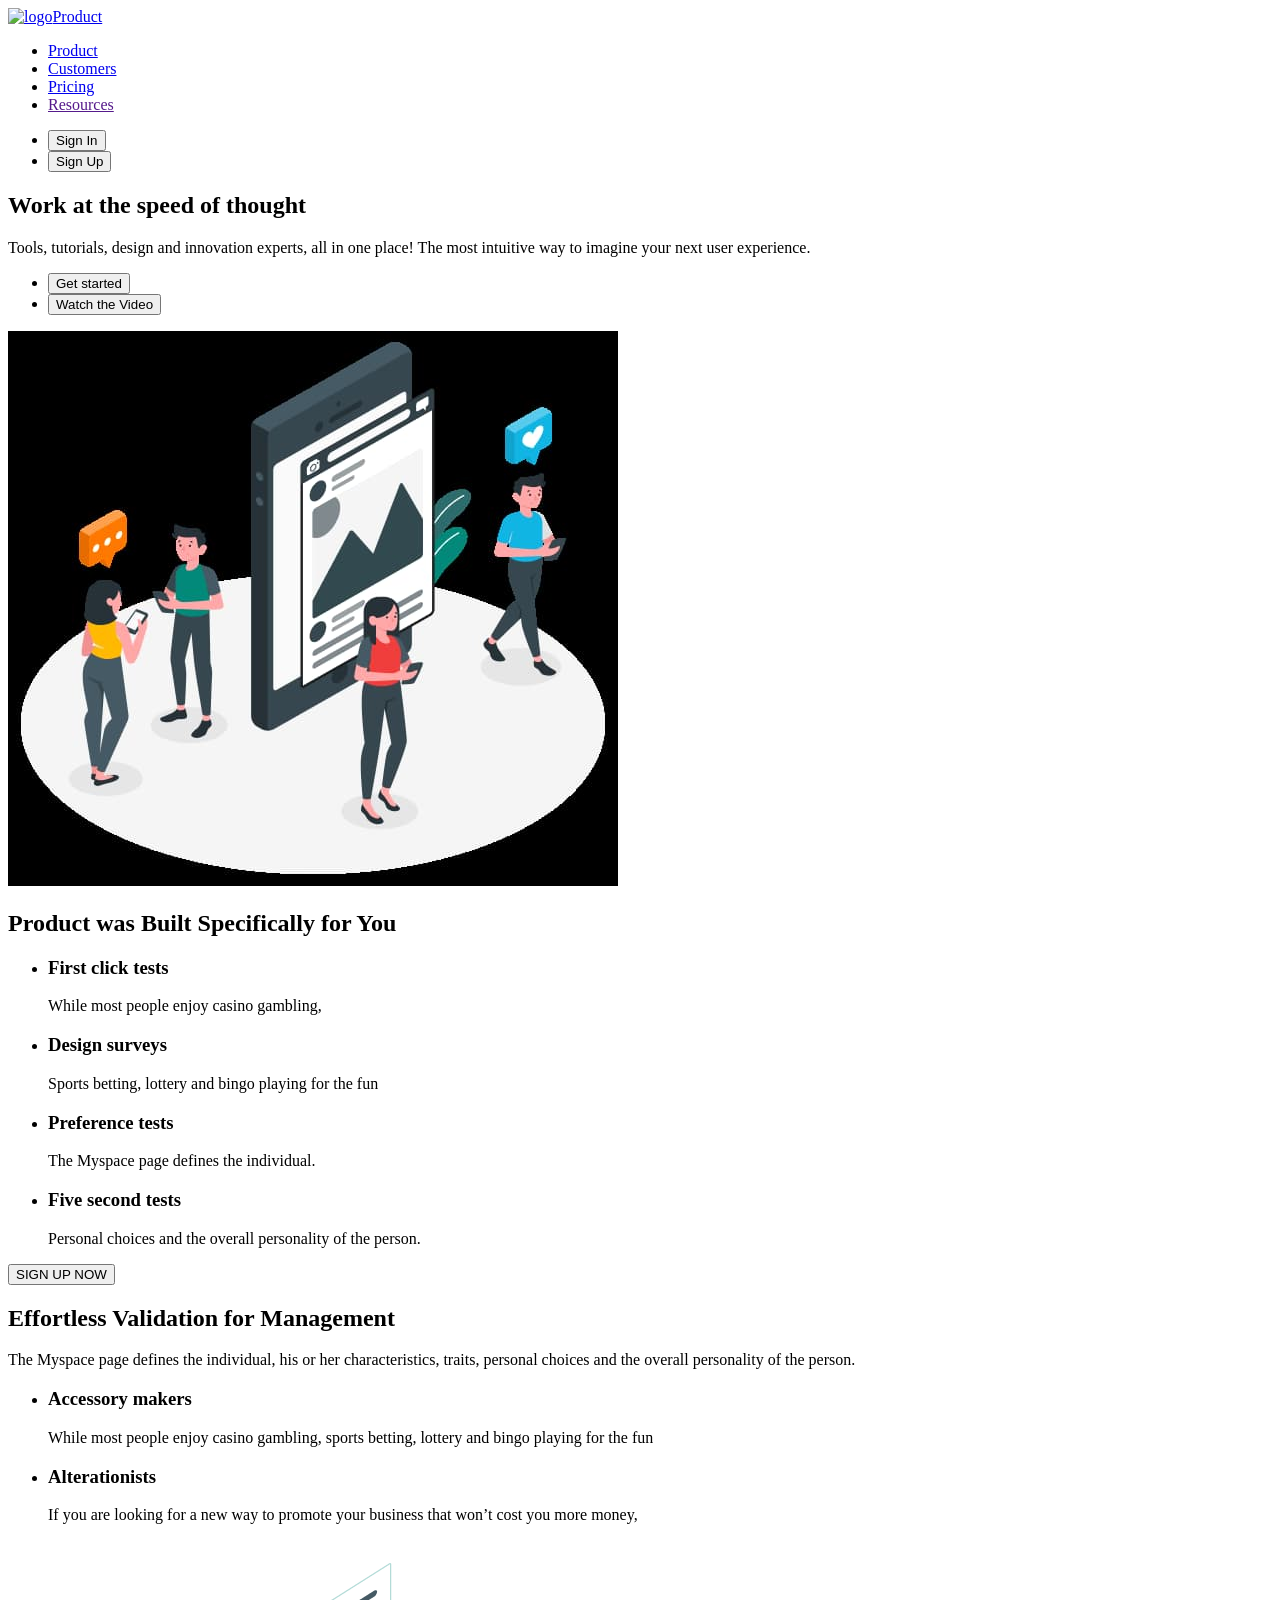
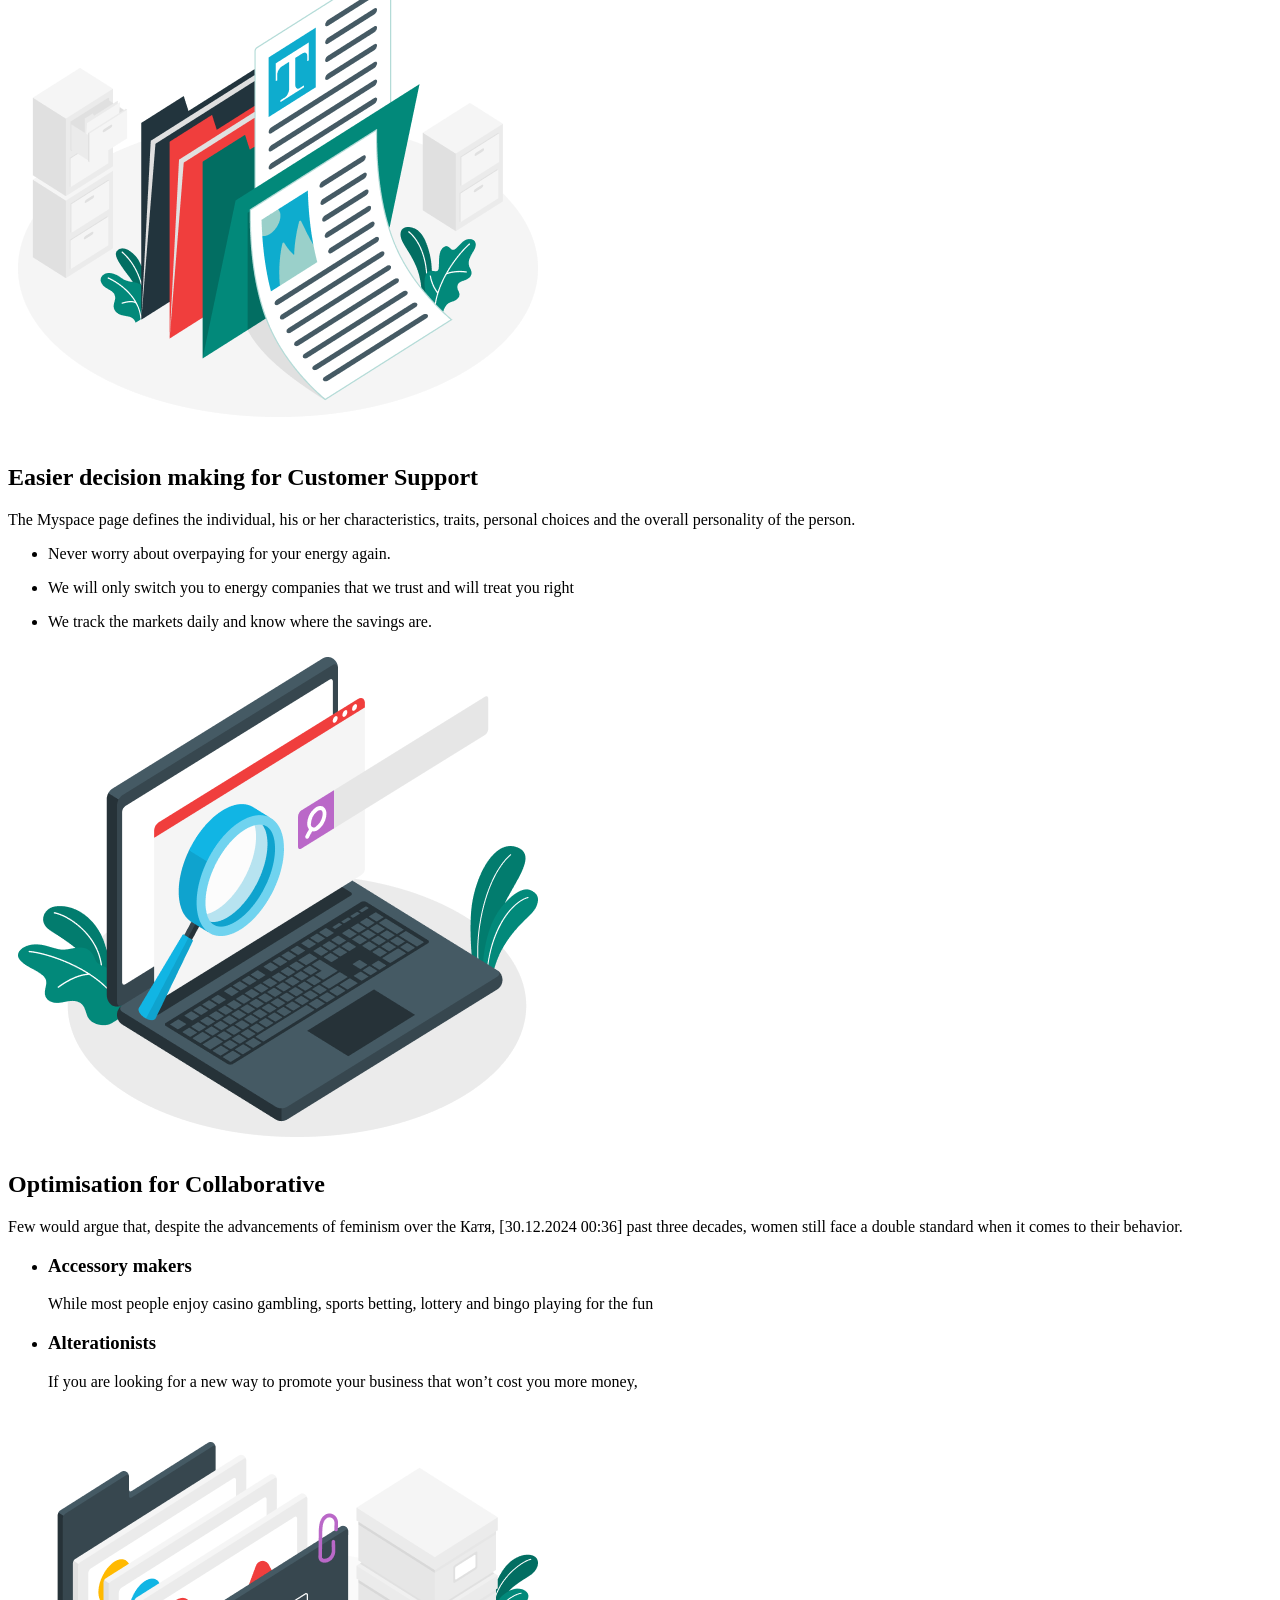
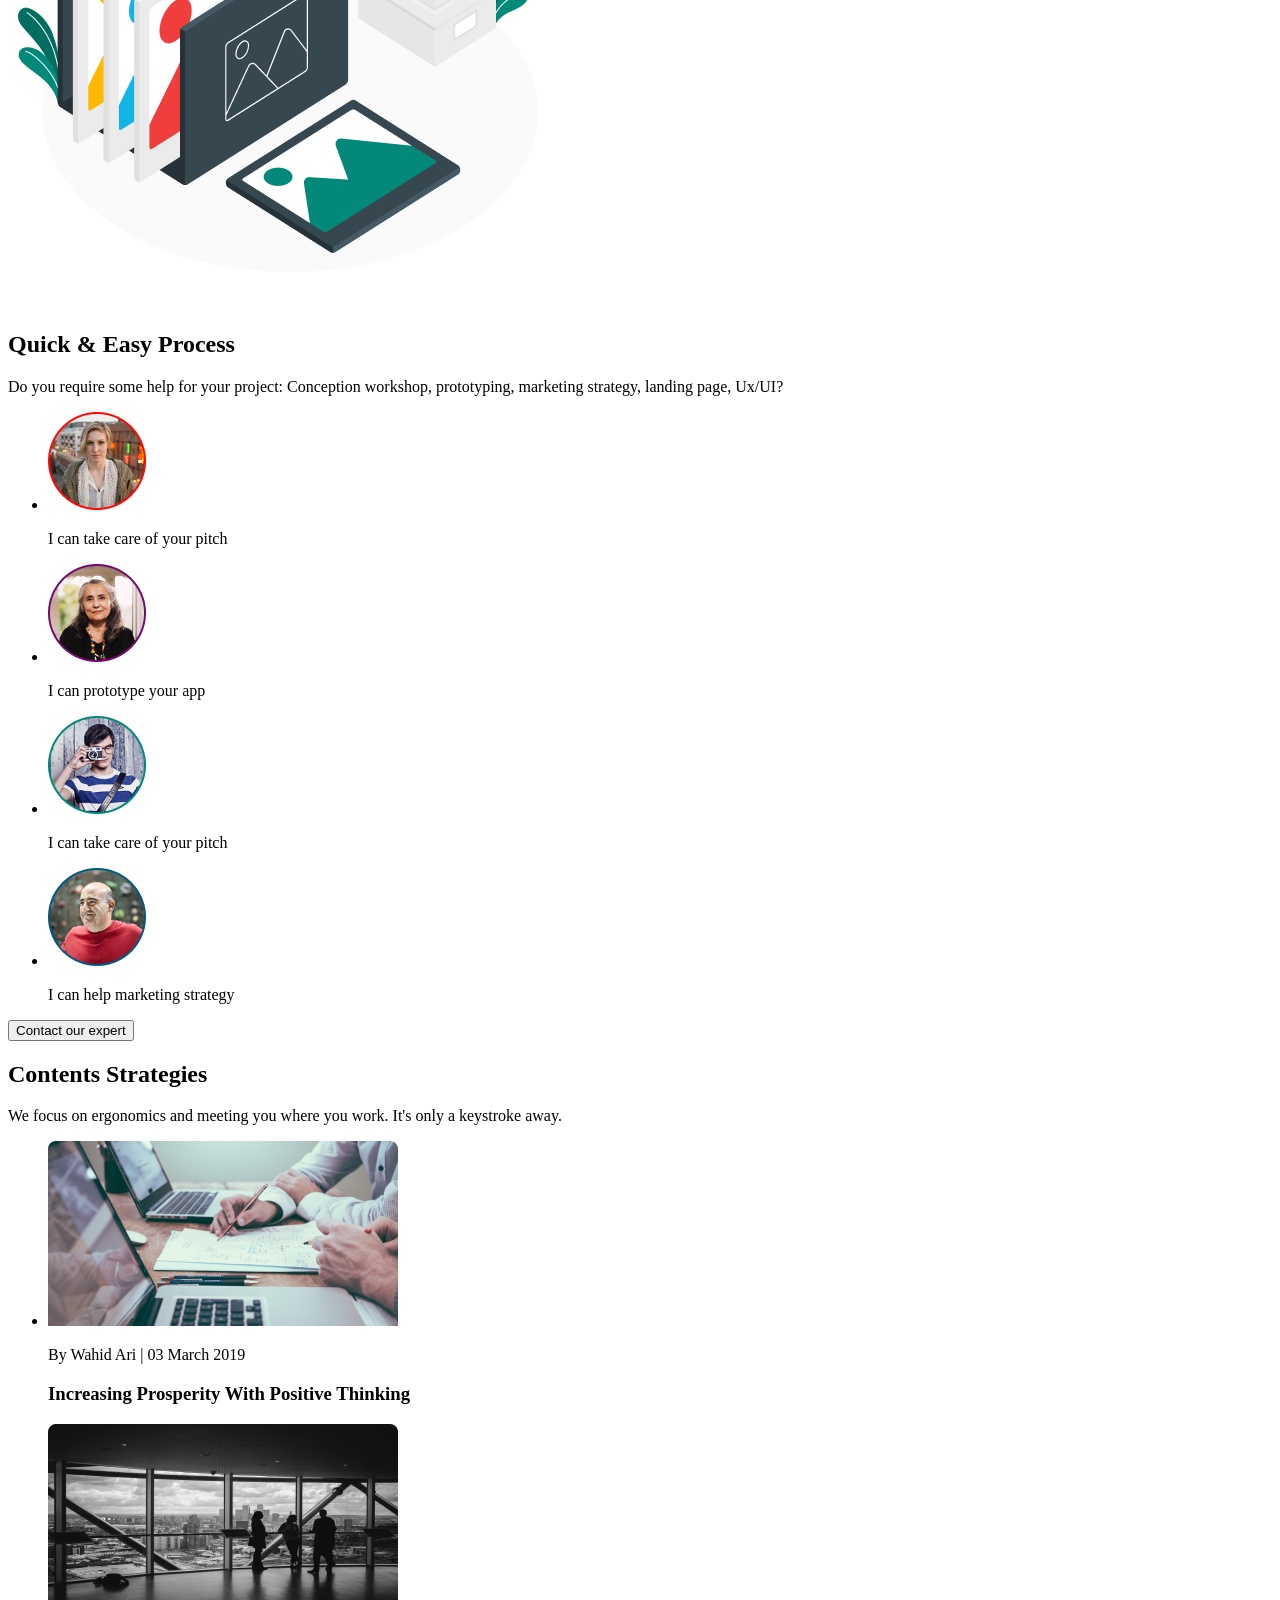
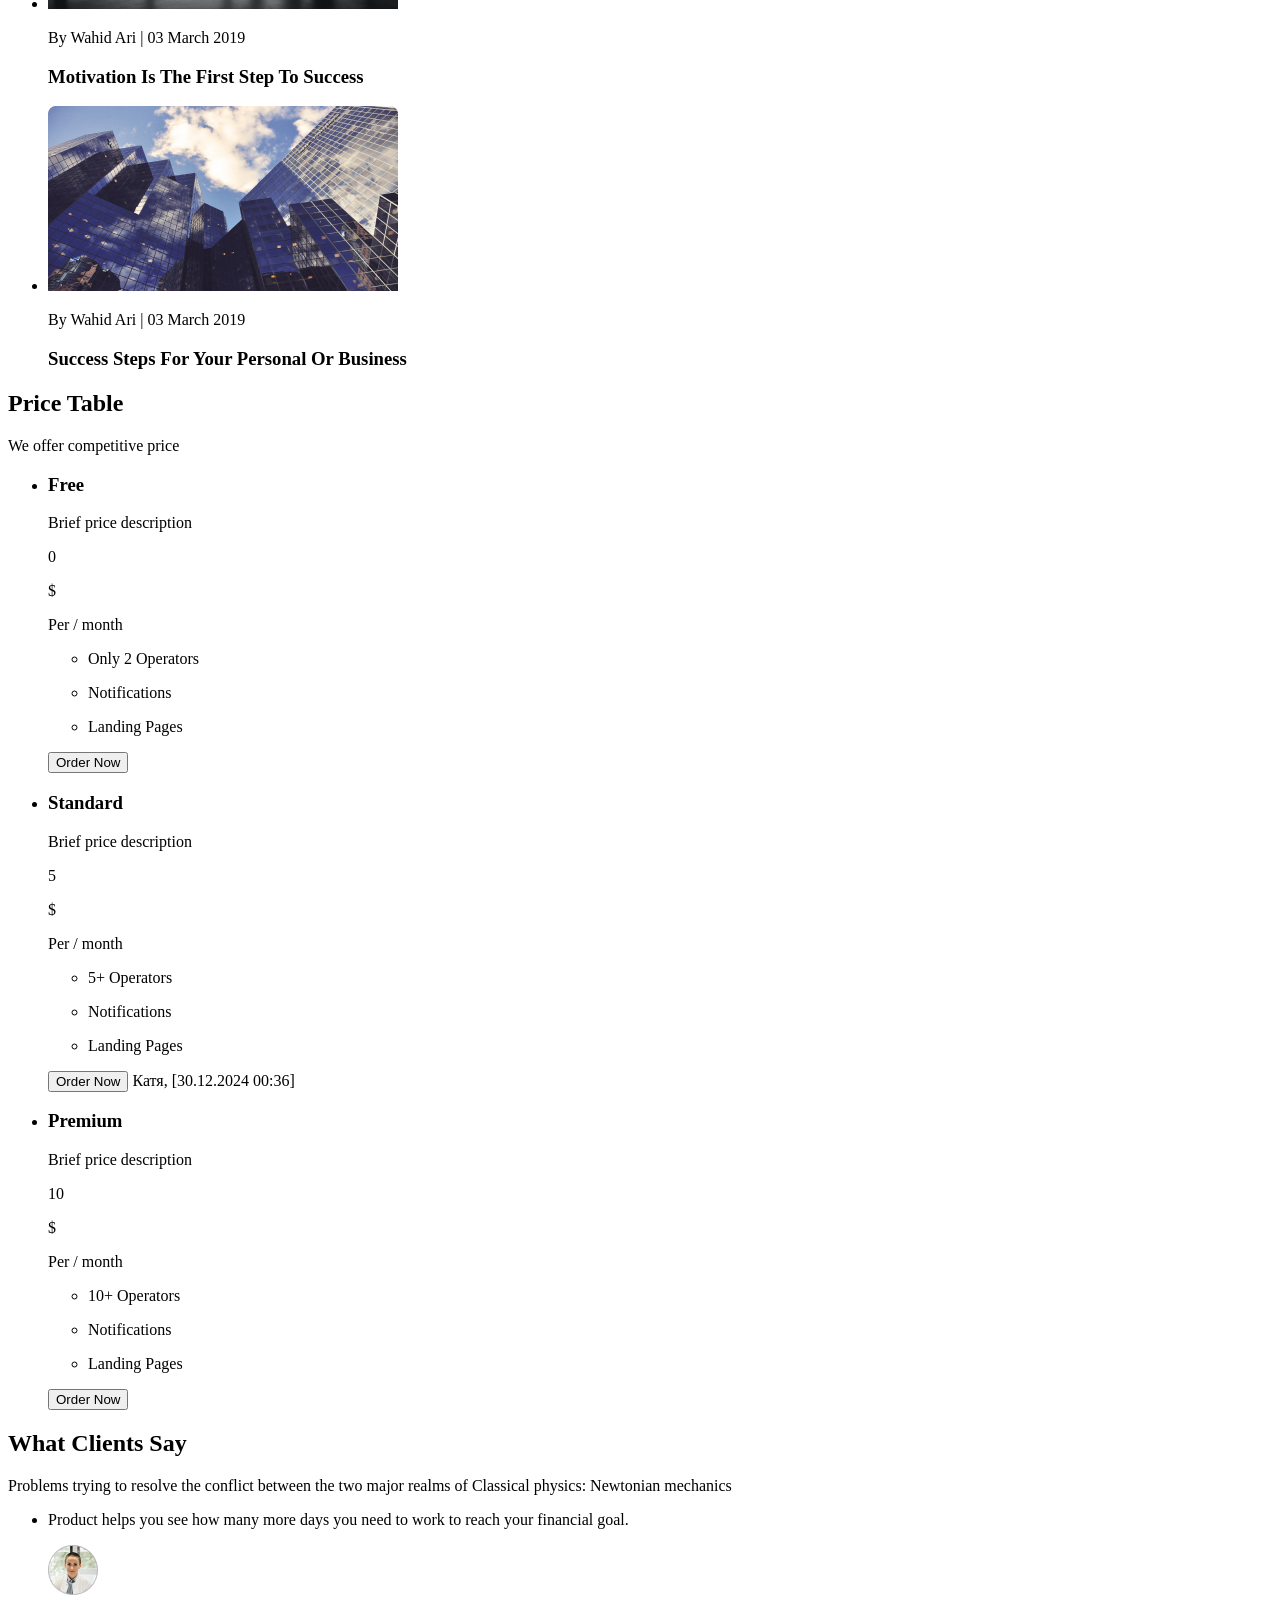
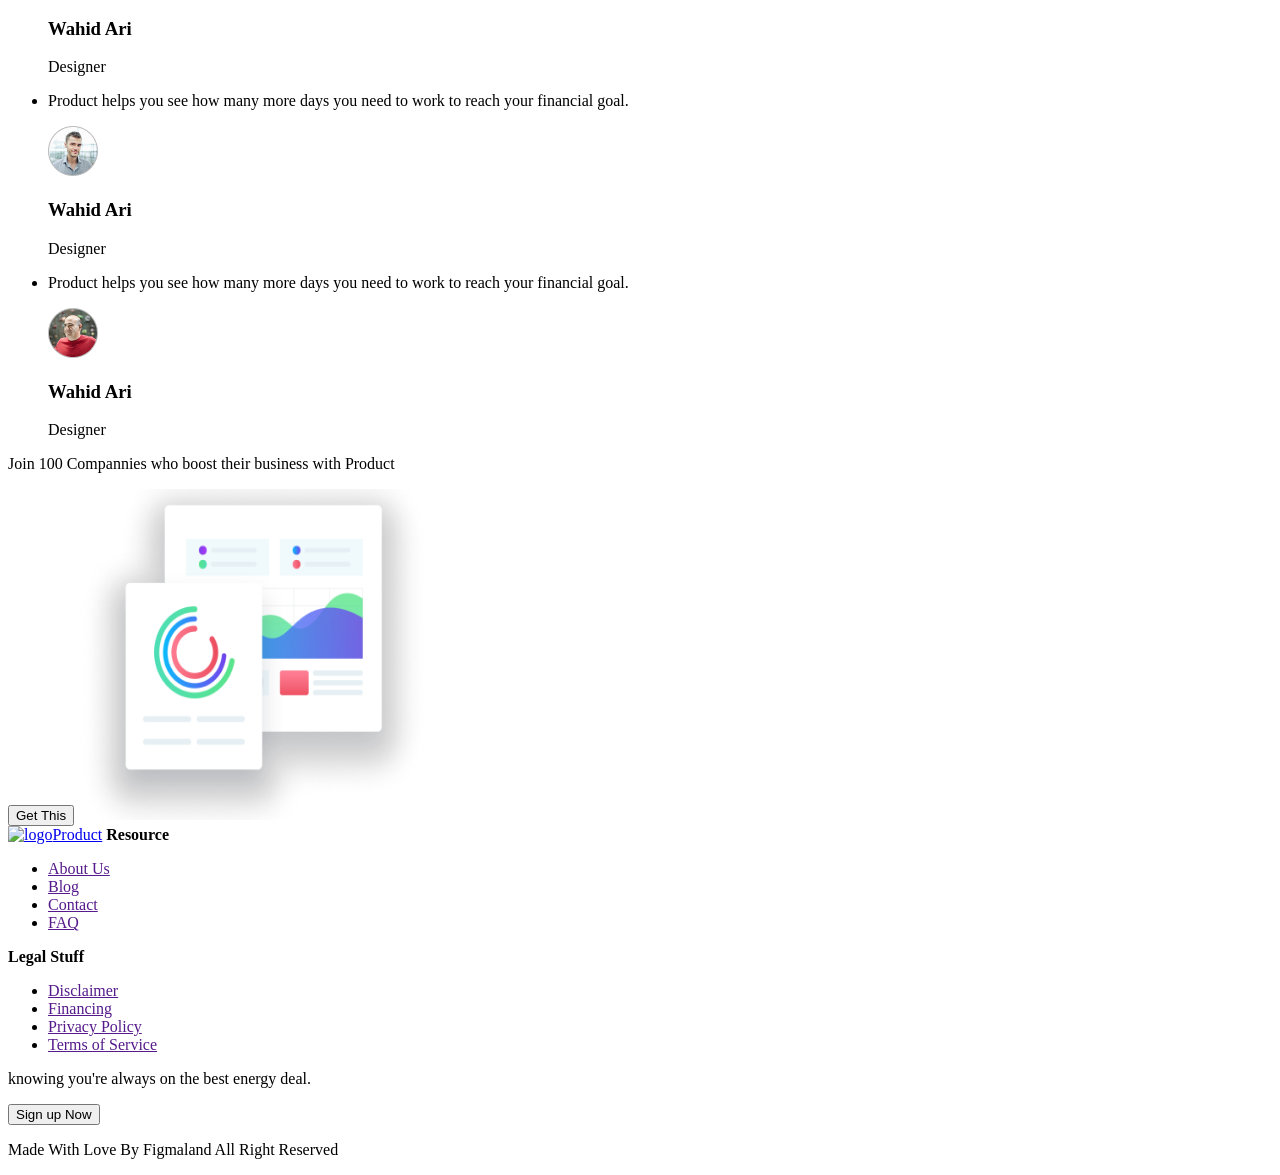
==== index.html @ 152a93b8 "add markup" ====
<!DOCTYPE html>
<html lang="en">
  <head>
    <meta charset="UTF-8" />
    <meta name="viewport" content="width=device-width, initial-scale=1.0" />
    <title>Busness promotion</title>
  </head>
  <body>
    <header>
      <nav>
        <a href="./index.html"
          ><img
            src="images/logo.svg"
            alt="logo"
            width="40"
            height="36"
          />Product</a
        >
        <ul>
          <li><a href="index.html">Product</a></li>
          <li><a href="index.html">Customers</a></li>
          <li><a href="index.html">Pricing</a></li>
          <li><a href="">Resources</a></li>
        </ul>
      </nav>
      <ul>
        <li><button type="button">Sign In</button></li>
        <li><button type="button">Sign Up</button></li>
      </ul>
    </header>
    <main>
      <section>
        <h1>Work at the speed of thought</h1>
        <p>
          Tools, tutorials, design and innovation experts, all in one place! The
          most intuitive way to imagine your next user experience.
        </p>
        <ul>
          <li><button type="button">Get started</button></li>
          <li><button type="button">Watch the Video</button></li>
        </ul>
        <img
          src="./images/hero-img.jpg"
          alt="people"
          width="610"
          height="555"
        />
      </section>
      <!-- product -->
      <section>
        <h2>Product was Built Specifically for You</h2>
        <ul>
          <li>
            <h3>First click tests</h3>
            <p>While most people enjoy casino gambling,</p>
          </li>
          <li>
            <h3>Design surveys</h3>
            <p>Sports betting, lottery and bingo playing for the fun</p>
          </li>
          <li>
            <h3>Preference tests</h3>
            <p>The Myspace page defines the individual.</p>
          </li>
          <li>
            <h3>Five second tests</h3>
            <p>Personal choices and the overall personality of the person.</p>
          </li>
        </ul>
        <button type="button">SIGN UP NOW</button>
      </section>
      <!-- management -->
      <section>
        <h2>Effortless Validation for Management</h2>
        <p>
          The Myspace page defines the individual, his or her characteristics,
          traits, personal choices and the overall personality of the person.
        </p>
        <ul>
          <li>
            <h3>Accessory makers</h3>
            <p>
              While most people enjoy casino gambling, sports betting, lottery
              and bingo playing for the fun
            </p>
          </li>
          <li>
            <h3>Alterationists</h3>
            <p>
              If you are looking for a new way to promote your business that
              won’t cost you more money,
            </p>
          </li>
        </ul>
        <img
          src="./images/management-img.png"
          alt="documets"
          width="540"
          height="500"
        />
      </section>
      <!-- customers -->
      <section>
        <h2>Easier decision making for Customer Support</h2>
        <p>
          The Myspace page defines the individual, his or her characteristics,
          traits, personal choices and the overall personality of the person.
        </p>
        <ul>
          <li>
            <p>Never worry about overpaying for your energy again.</p>
          </li>
          <li>
            <p>
              We will only switch you to energy companies that we trust and will
              treat you right
            </p>
          </li>
          <li>
            <p>We track the markets daily and know where the savings are.</p>
          </li>
        </ul>
        <img
          src="./images/support-img.png"
          alt="laptop"
          width="540"
          height="500"
        />
      </section>
      <!-- Collaborative -->
      <section>
        <h2>Optimisation for Collaborative</h2>
        <p>
          Few would argue that, despite the advancements of feminism over the
          Катя, [30.12.2024 00:36] past three decades, women still face a double
          standard when it comes to their behavior.
        </p>
        <ul>
          <li>
            <h3>Accessory makers</h3>
            <p>
              While most people enjoy casino gambling, sports betting, lottery
              and bingo playing for the fun
            </p>
          </li>
          <li>
            <h3>Alterationists</h3>
            <p>
              If you are looking for a new way to promote your business that
              won’t cost you more money,
            </p>
          </li>
        </ul>
        <img
          src="./images/collaboration-img.png"
          alt="documets"
          width="540"
          height="500"
        />
      </section>
      <!-- process -->
      <section>
        <h2>Quick & Easy Process</h2>
        <p>
          Do you require some help for your project: Conception workshop,
          prototyping, marketing strategy, landing page, Ux/UI?
        </p>
        <ul>
          <li>
            <img src="./images/avatar.png" alt="woman" width="98" height="98" />
            <p>I can take care of your pitch</p>
          </li>
          <li>
            <img
              src="./images/avatar-3.png"
              alt="woman"
              width="98"
              height="98"
            />
            <p>I can prototype your app</p>
          </li>
          <li>
            <img src="./images/avatar-1.png" alt="man" width="98" height="98" />
            <p>I can take care of your pitch</p>
          </li>
          <li>
            <img src="./images/avatar-2.png" alt="man" width="98" height="98" />
            <p>I can help marketing strategy</p>
          </li>
        </ul>
        <button type="button">Contact our expert</button>
      </section>
      <!-- Contents Strategies -->
      <section>
        <h2>Contents Strategies</h2>
        <p>
          We focus on ergonomics and meeting you where you work. It's only a
          keystroke away.
        </p>
        <ul>
          <li>
            <img
              src="./images/image-bg.jpg"
              alt="office"
              width="350"
              height="185"
            />
            <p>By Wahid Ari | 03 March 2019</p>
            <h3>Increasing Prosperity With Positive Thinking</h3>
          </li>
          <li>
            <img
              src="./images/image-1.jpg"
              alt="people"
              width="350"
              height="185"
            />
            <p>By Wahid Ari | 03 March 2019</p>
            <h3>Motivation Is The First Step To Success</h3>
          </li>
          <li>
            <img src="./images/image.jpg" alt="city" width="350" height="185" />
            <p>By Wahid Ari | 03 March 2019</p>
            <h3>Success Steps For Your Personal Or Business</h3>
          </li>
        </ul>
      </section>
      <!-- Price -->
      <section>
        <h2>Price Table</h2>
        <p>We offer competitive price</p>
        <ul>
          <li>
            <h3>Free</h3>
            <p>Brief price description</p>
            <p>0</p>
            <p>$</p>
            <p>Per / month</p>
            <ul>
              <li>
                <p>Only 2 Operators</p>
              </li>
              <li>
                <p>Notifications</p>
              </li>
              <li>
                <p>Landing Pages</p>
              </li>
            </ul>
            <button type="button">Order Now</button>
          </li>
          <li>
            <h3>Standard</h3>
            <p>Brief price description</p>
            <p>5</p>
            <p>$</p>
            <p>Per / month</p>
            <ul>
              <li>
                <p>5+ Operators</p>
              </li>
              <li>
                <p>Notifications</p>
              </li>
              <li>
                <p>Landing Pages</p>
              </li>
            </ul>
            <button type="button">Order Now</button>

            Катя, [30.12.2024 00:36]
          </li>
          <li>
            <h3>Premium</h3>
            <p>Brief price description</p>
            <p>10</p>
            <p>$</p>
            <p>Per / month</p>
            <ul>
              <li>
                <p>10+ Operators</p>
              </li>
              <li>
                <p>Notifications</p>
              </li>
              <li>
                <p>Landing Pages</p>
              </li>
            </ul>
            <button type="button">Order Now</button>
          </li>
        </ul>
      </section>
      <!-- clients -->
      <section>
        <h2>What Clients Say</h2>
        <p>
          Problems trying to resolve the conflict between the two major realms
          of Classical physics: Newtonian mechanics
        </p>
        <ul>
          <li>
            <p>
              Product helps you see how many more days you need to work to reach
              your financial goal.
            </p>
            <img
              src="./images/Ellipse-2-2.png"
              alt="woman"
              width="50"
              height="50"
            />
            <h3>Wahid Ari</h3>
            <p>Designer</p>
          </li>
          <li>
            <p>
              Product helps you see how many more days you need to work to reach
              your financial goal.
            </p>
            <img
              src="./images/Ellipse-2.png"
              alt="man"
              width="50"
              height="50"
            />
            <h3>Wahid Ari</h3>
            <p>Designer</p>
          </li>
          <li>
            <p>
              Product helps you see how many more days you need to work to reach
              your financial goal.
            </p>
            <img
              src="./images/Ellipse-2-5.png"
              alt="man"
              width="50"
              height="50"
            />
            <h3>Wahid Ari</h3>
            <p>Designer</p>
          </li>
        </ul>
      </section>
      <!-- promo -->
      <section>
        <h2 hidden>Promo</h2>
        <p>Join 100 Compannies who boost their business with Product</p>
        <button type="button">Get This</button>
        <img
          src="./images/graphics.png"
          alt="graphics"
          width="351"
          height="331"
        />
      </section>
    </main>
    <!-- footer -->
    <footer>
      <a href="./index.html"
        ><img
          src="./images/logo.svg"
          alt="logo"
          width="40"
          height="36"
        />Product</a
      >
      <b>Resource</b>
      <ul>
        <li><a href="">About Us </a></li>
        <li><a href="">Blog</a></li>
        <li><a href="">Contact</a></li>
        <li><a href="">FAQ</a></li>
      </ul>
      <b>Legal Stuff</b>
      <ul>
        <li><a href="">Disclaimer </a></li>
        <li><a href="">Financing</a></li>
        <li><a href="">Privacy Policy</a></li>
        <li><a href="">Terms of Service</a></li>
      </ul>
      <p>knowing you're always on the best energy deal.</p>
      <button type="submit">Sign up Now</button>
      <p>Made With Love By Figmaland All Right Reserved</p>
    </footer>
  </body>
</html>
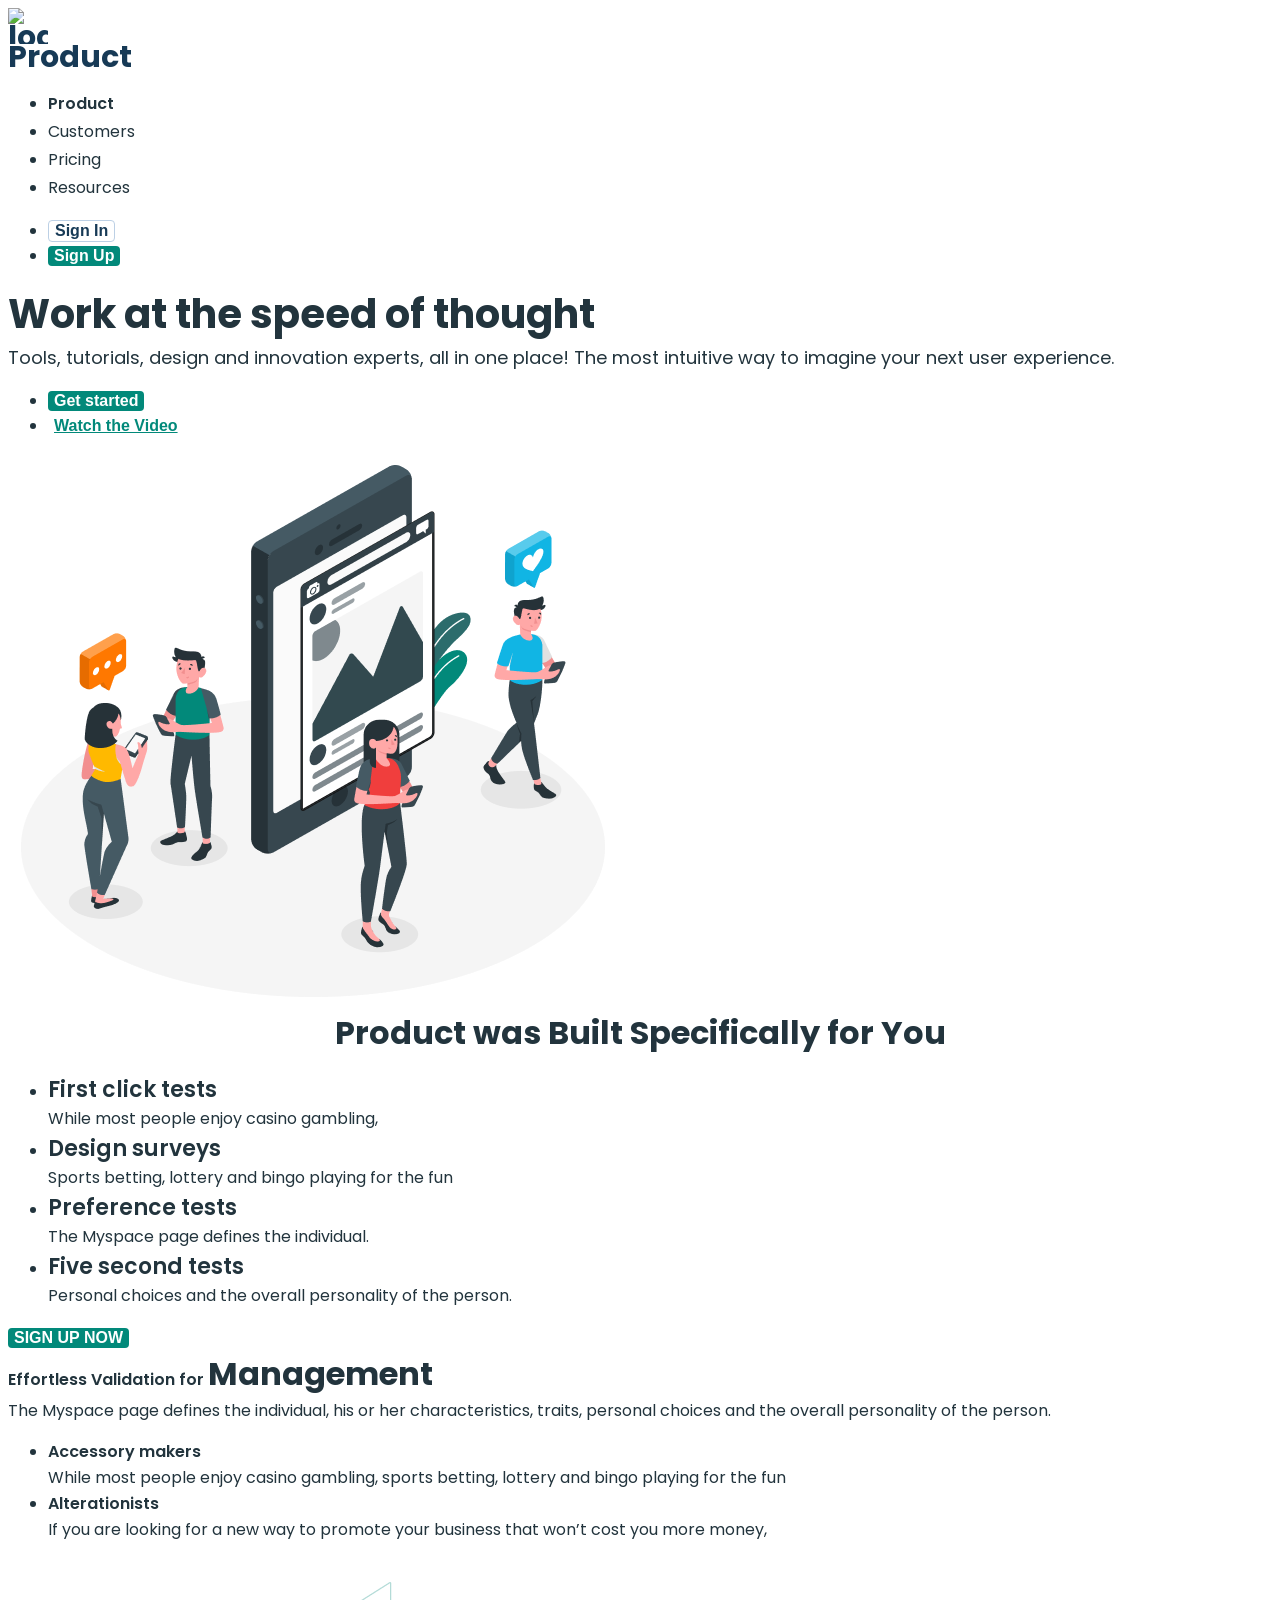
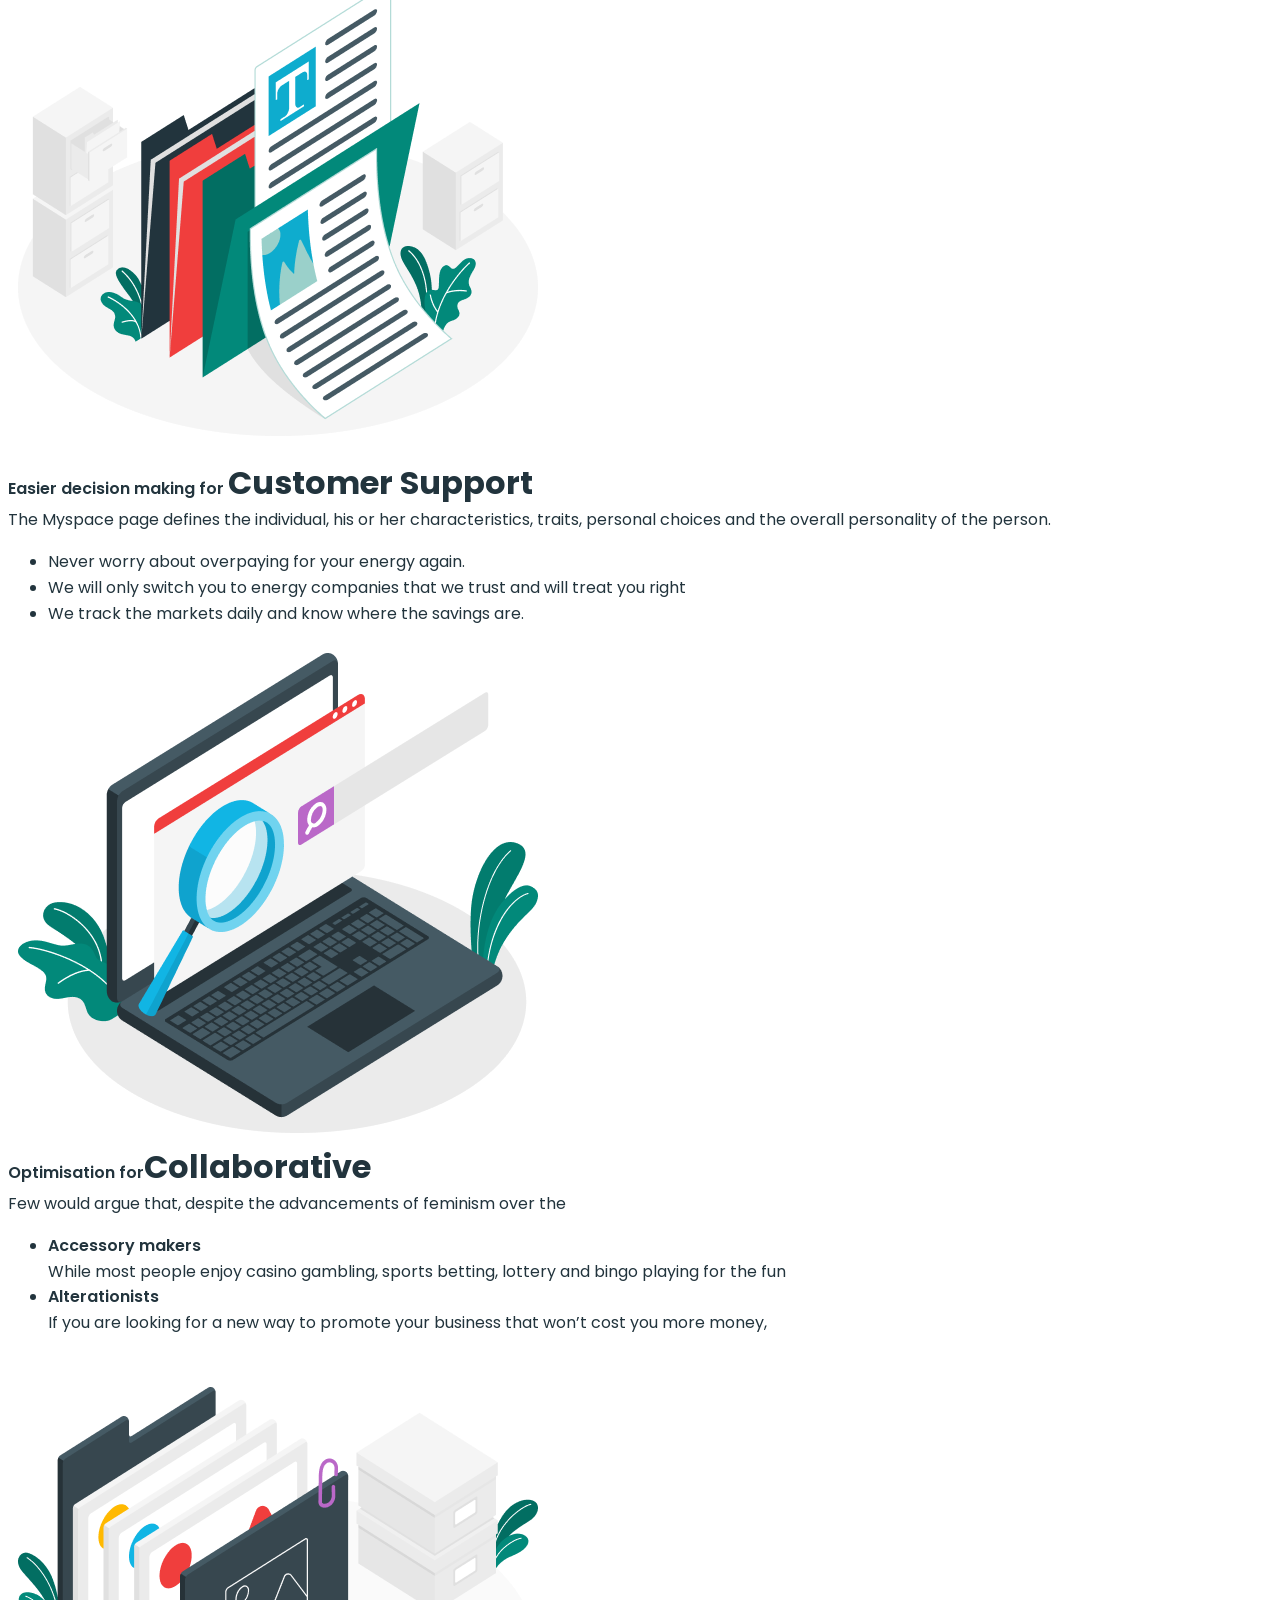
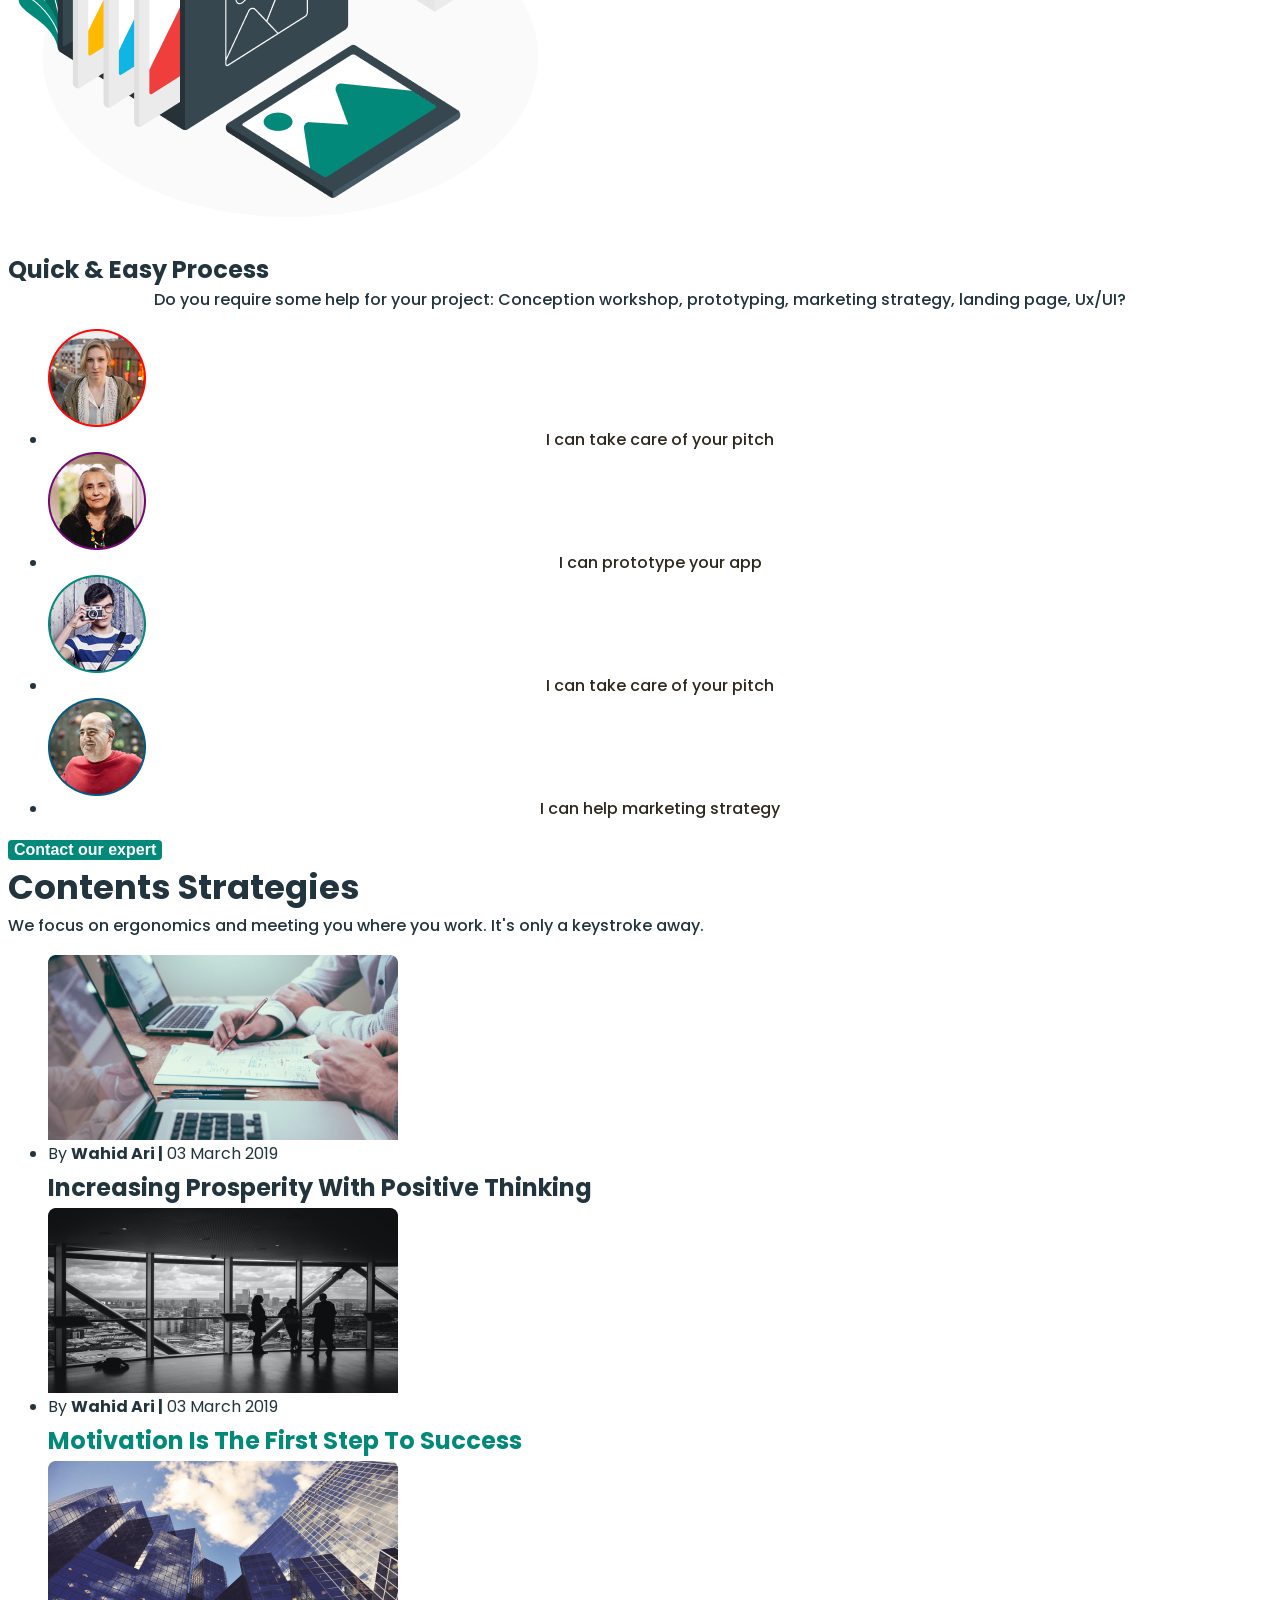
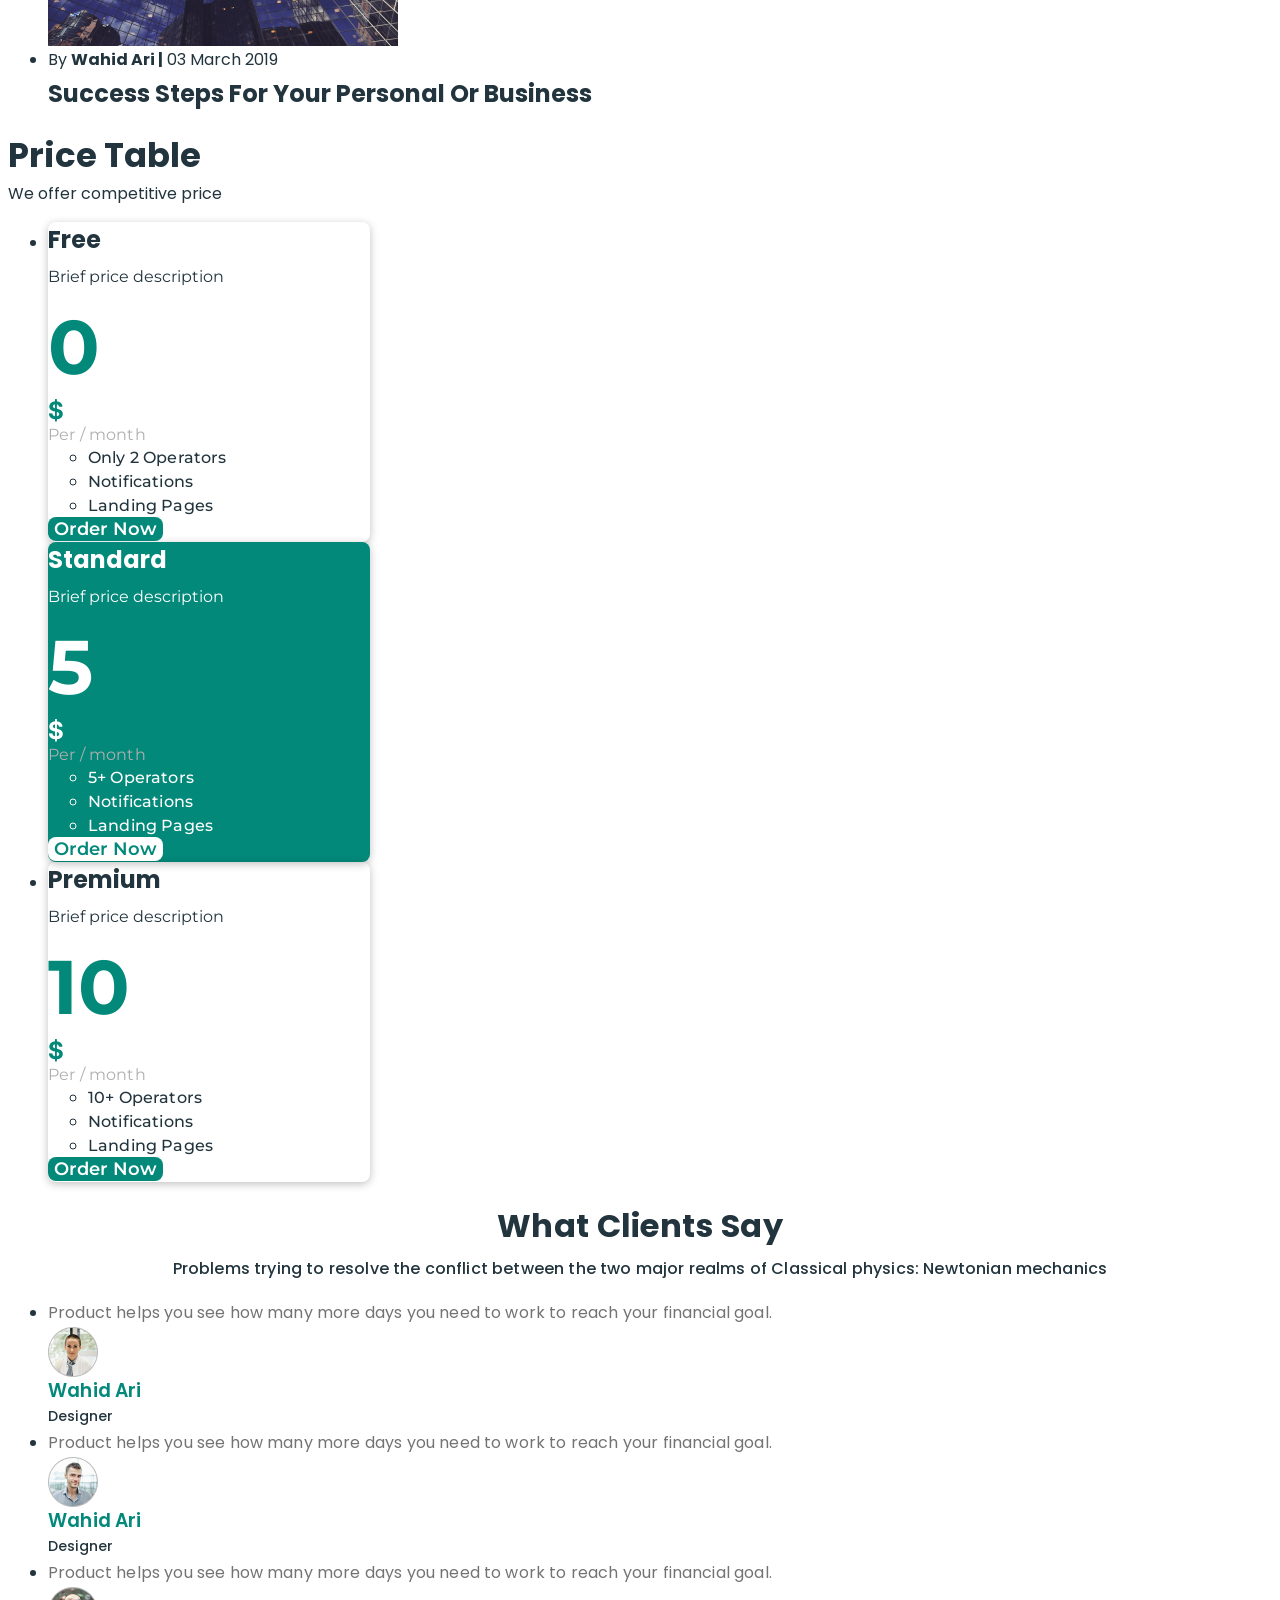
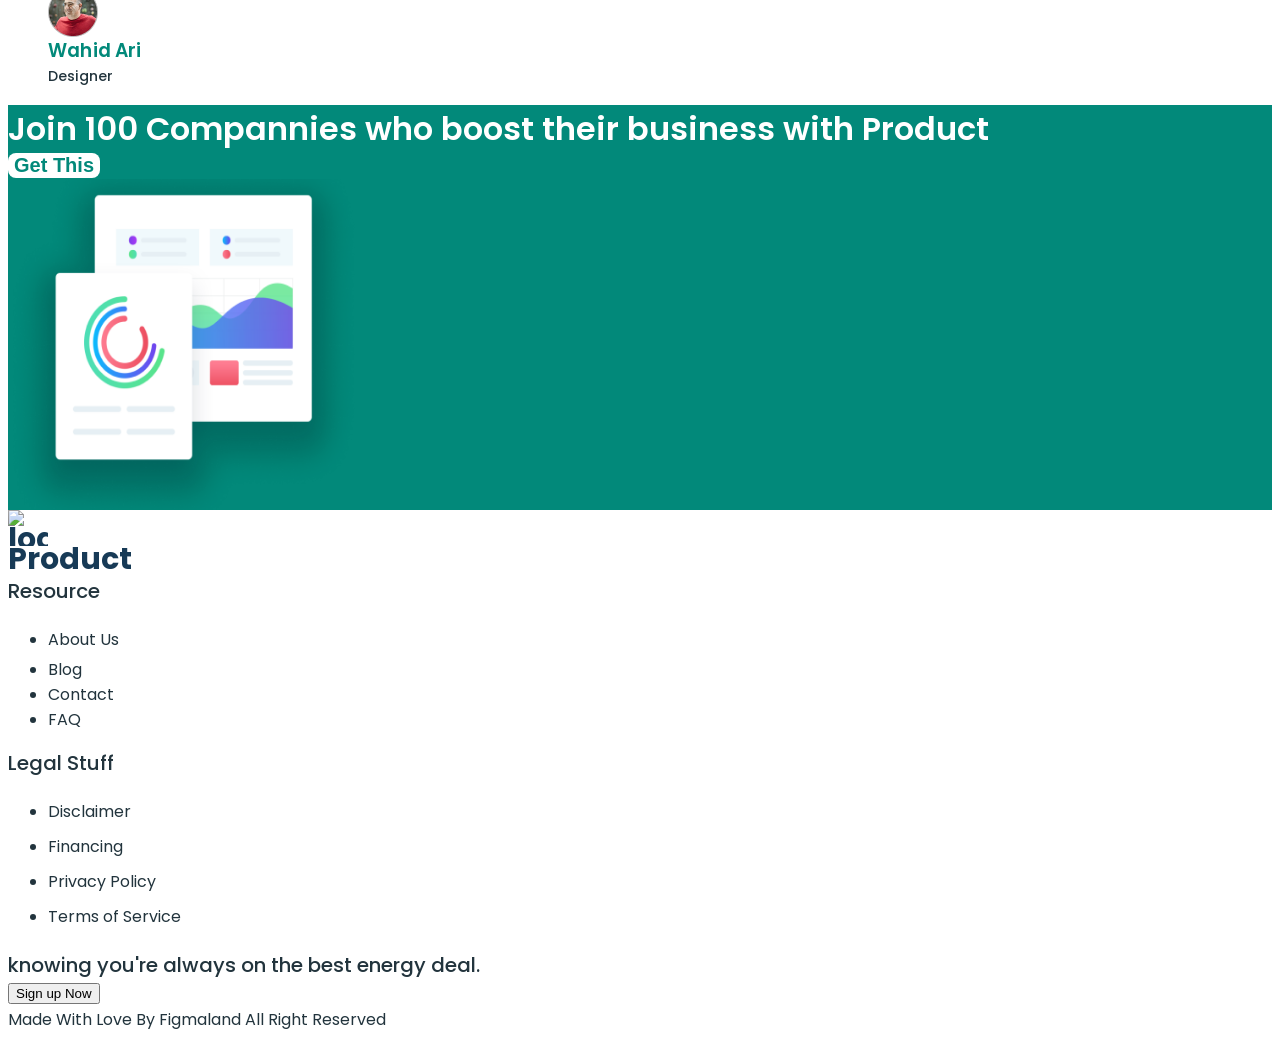
==== commit 928af8f5: "add markup" ====
--- a/index.html
+++ b/index.html
@@ -4,11 +4,25 @@
     <meta charset="UTF-8" />
     <meta name="viewport" content="width=device-width, initial-scale=1.0" />
     <title>Busness promotion</title>
+    <link rel="preconnect" href="https://fonts.googleapis.com" />
+    <link rel="preconnect" href="https://fonts.gstatic.com" crossorigin />
+    <link
+      href="https://fonts.googleapis.com/css2?family=Inter:opsz,wght@14..32,100..900&family=Montserrat:wght@100..900&family=Poppins:wght@400;500;600;700&display=swap"
+      rel="stylesheet"
+    />
+    <link
+      rel="stylesheet"
+      href="https://cdnjs.cloudflare.com/ajax/libs/normalize/8.0.1/normalize.min.css"
+      integrity="sha512-NhSC1YmyruXifcj/KFRWoC561YpHpc5Jtzgvbuzx5VozKpWvQ+4nXhPdFgmx8xqexRcpAglTj9sIBWINXa8x5w=="
+      crossorigin="anonymous"
+      referrerpolicy="no-referrer"
+    />
+    <link rel="stylesheet" href="css/styles.css" />
   </head>
   <body>
-    <header>
-      <nav>
-        <a href="./index.html"
+    <header class="header">
+      <nav class="nav">
+        <a class="logo" href="./index.html"
           ><img
             src="images/logo.svg"
             alt="logo"
@@ -16,77 +30,100 @@
             height="36"
           />Product</a
         >
-        <ul>
-          <li><a href="index.html">Product</a></li>
-          <li><a href="index.html">Customers</a></li>
-          <li><a href="index.html">Pricing</a></li>
-          <li><a href="">Resources</a></li>
+        <ul class="nav-list">
+          <li><a class="nav-link current" href="index.html">Product</a></li>
+          <li><a class="nav-link" href="index.html">Customers</a></li>
+          <li><a class="nav-link" href="index.html">Pricing</a></li>
+          <li><a class="nav-link" href="#">Resources</a></li>
         </ul>
       </nav>
-      <ul>
-        <li><button type="button">Sign In</button></li>
-        <li><button type="button">Sign Up</button></li>
+      <ul class="header-list-btn">
+        <li>
+          <button class="header-btn header-btn-in" type="button">
+            Sign In
+          </button>
+        </li>
+        <li>
+          <button class="header-btn header-btn-up" type="button">
+            Sign Up
+          </button>
+        </li>
       </ul>
     </header>
     <main>
-      <section>
-        <h1>Work at the speed of thought</h1>
-        <p>
+      <section class="hero">
+        <h1 class="hero-title">Work at the speed of thought</h1>
+        <p class="hero-text">
           Tools, tutorials, design and innovation experts, all in one place! The
           most intuitive way to imagine your next user experience.
         </p>
         <ul>
-          <li><button type="button">Get started</button></li>
-          <li><button type="button">Watch the Video</button></li>
+          <li>
+            <button class="hero-btn hero-btn-start" type="button">
+              Get started
+            </button>
+          </li>
+          <li>
+            <button class="hero-btn hero-btn-watch" type="button">
+              Watch the Video
+            </button>
+          </li>
         </ul>
         <img
-          src="./images/hero-img.jpg"
+          src="./images/hero-img.png"
           alt="people"
           width="610"
           height="555"
         />
       </section>
       <!-- product -->
-      <section>
-        <h2>Product was Built Specifically for You</h2>
-        <ul>
-          <li>
-            <h3>First click tests</h3>
-            <p>While most people enjoy casino gambling,</p>
-          </li>
-          <li>
-            <h3>Design surveys</h3>
-            <p>Sports betting, lottery and bingo playing for the fun</p>
-          </li>
-          <li>
-            <h3>Preference tests</h3>
-            <p>The Myspace page defines the individual.</p>
-          </li>
-          <li>
-            <h3>Five second tests</h3>
-            <p>Personal choices and the overall personality of the person.</p>
-          </li>
-        </ul>
-        <button type="button">SIGN UP NOW</button>
+      <section class="product">
+        <h2 class="product-title">Product was Built Specifically for You</h2>
+        <ul class="product-list">
+          <li class="product-item">
+            <h3 class="product-subtitle">First click tests</h3>
+            <p class="product-text">While most people enjoy casino gambling,</p>
+          </li>
+          <li class="">
+            <h3 class="product-subtitle">Design surveys</h3>
+            <p class="product-text">
+              Sports betting, lottery and bingo playing for the fun
+            </p>
+          </li>
+          <li class="product-item">
+            <h3 class="product-subtitle">Preference tests</h3>
+            <p class="product-text">The Myspace page defines the individual.</p>
+          </li>
+          <li class="product-item">
+            <h3 class="product-subtitle">Five second tests</h3>
+            <p class="product-text">
+              Personal choices and the overall personality of the person.
+            </p>
+          </li>
+        </ul>
+        <button class="product-btn" type="button">SIGN UP NOW</button>
       </section>
       <!-- management -->
-      <section>
-        <h2>Effortless Validation for Management</h2>
-        <p>
+      <section class="management">
+        <h2 class="management-title">
+          Effortless Validation for
+          <span class="management-title-part">Management</span>
+        </h2>
+        <p class="management-text">
           The Myspace page defines the individual, his or her characteristics,
           traits, personal choices and the overall personality of the person.
         </p>
-        <ul>
-          <li>
-            <h3>Accessory makers</h3>
-            <p>
+        <ul class="management-list">
+          <li class="management-item">
+            <h3 class="management-subtitle">Accessory makers</h3>
+            <p class="management-desk">
               While most people enjoy casino gambling, sports betting, lottery
               and bingo playing for the fun
             </p>
           </li>
-          <li>
-            <h3>Alterationists</h3>
-            <p>
+          <li class="management-item">
+            <h3 class="management-subtitle">Alterationists</h3>
+            <p class="management-desk">
               If you are looking for a new way to promote your business that
               won’t cost you more money,
             </p>
@@ -100,24 +137,31 @@
         />
       </section>
       <!-- customers -->
-      <section>
-        <h2>Easier decision making for Customer Support</h2>
-        <p>
+      <section class="customers">
+        <h2 class="customers-title">
+          Easier decision making for
+          <span class="customers-title-part">Customer Support</span>
+        </h2>
+        <p class="customers-text">
           The Myspace page defines the individual, his or her characteristics,
           traits, personal choices and the overall personality of the person.
         </p>
-        <ul>
-          <li>
-            <p>Never worry about overpaying for your energy again.</p>
-          </li>
-          <li>
-            <p>
+        <ul class="customers-list">
+          <li class="customers-item">
+            <p class="customers-desc">
+              Never worry about overpaying for your energy again.
+            </p>
+          </li>
+          <li class="customers-item">
+            <p class="customers-desc">
               We will only switch you to energy companies that we trust and will
               treat you right
             </p>
           </li>
-          <li>
-            <p>We track the markets daily and know where the savings are.</p>
+          <li class="customers-item">
+            <p class="customers-desc">
+              We track the markets daily and know where the savings are.
+            </p>
           </li>
         </ul>
         <img
@@ -128,24 +172,26 @@
         />
       </section>
       <!-- Collaborative -->
-      <section>
-        <h2>Optimisation for Collaborative</h2>
-        <p>
+      <section class="optimisation">
+        <h2 class="optimisation-title">
+          Optimisation for<span class="optimisation-title-part"
+            >Collaborative</span
+          >
+        </h2>
+        <p class="optimisation-text">
           Few would argue that, despite the advancements of feminism over the
-          Катя, [30.12.2024 00:36] past three decades, women still face a double
-          standard when it comes to their behavior.
-        </p>
-        <ul>
-          <li>
-            <h3>Accessory makers</h3>
-            <p>
+        </p>
+        <ul class="optimisation-list">
+          <li class="optimisation-item">
+            <h3 class="optimisation-subtitle">Accessory makers</h3>
+            <p class="optimisation-desk">
               While most people enjoy casino gambling, sports betting, lottery
               and bingo playing for the fun
             </p>
           </li>
-          <li>
-            <h3>Alterationists</h3>
-            <p>
+          <li class="optimisation-item">
+            <h3 class="optimisation-subtitle">Alterationists</h3>
+            <p class="optimisation-desk">
               If you are looking for a new way to promote your business that
               won’t cost you more money,
             </p>
@@ -159,148 +205,166 @@
         />
       </section>
       <!-- process -->
-      <section>
-        <h2>Quick & Easy Process</h2>
-        <p>
+      <section class="process">
+        <h2 class="process-title">Quick & Easy Process</h2>
+        <p class="process-text">
           Do you require some help for your project: Conception workshop,
           prototyping, marketing strategy, landing page, Ux/UI?
         </p>
-        <ul>
-          <li>
+        <ul class="process-list">
+          <li class="process-item">
             <img src="./images/avatar.png" alt="woman" width="98" height="98" />
-            <p>I can take care of your pitch</p>
-          </li>
-          <li>
+            <p class="process-desk">I can take care of your pitch</p>
+          </li>
+          <li class="process-item">
             <img
               src="./images/avatar-3.png"
               alt="woman"
               width="98"
               height="98"
             />
-            <p>I can prototype your app</p>
-          </li>
-          <li>
+            <p class="process-desk">I can prototype your app</p>
+          </li>
+          <li class="process-item">
             <img src="./images/avatar-1.png" alt="man" width="98" height="98" />
-            <p>I can take care of your pitch</p>
-          </li>
-          <li>
+            <p class="process-desk">I can take care of your pitch</p>
+          </li>
+          <li class="process-item">
             <img src="./images/avatar-2.png" alt="man" width="98" height="98" />
-            <p>I can help marketing strategy</p>
-          </li>
-        </ul>
-        <button type="button">Contact our expert</button>
+            <p class="process-desk">I can help marketing strategy</p>
+          </li>
+        </ul>
+        <button class="process-btn" type="button">Contact our expert</button>
       </section>
       <!-- Contents Strategies -->
-      <section>
-        <h2>Contents Strategies</h2>
-        <p>
+      <section class="contents">
+        <h2 class="contents-title">Contents Strategies</h2>
+        <p class="contents-text">
           We focus on ergonomics and meeting you where you work. It's only a
           keystroke away.
         </p>
-        <ul>
-          <li>
+        <ul class="contents-list">
+          <li class="contents-item">
             <img
               src="./images/image-bg.jpg"
               alt="office"
               width="350"
               height="185"
             />
-            <p>By Wahid Ari | 03 March 2019</p>
-            <h3>Increasing Prosperity With Positive Thinking</h3>
-          </li>
-          <li>
+            <p class="contents-desk">
+              By <span class="contents-desk-part">Wahid Ari |</span> 03 March
+              2019
+            </p>
+            <h3 class="contents-subtitle">
+              Increasing Prosperity With Positive Thinking
+            </h3>
+          </li>
+          <li class="contents-item">
             <img
               src="./images/image-1.jpg"
               alt="people"
               width="350"
               height="185"
             />
-            <p>By Wahid Ari | 03 March 2019</p>
-            <h3>Motivation Is The First Step To Success</h3>
-          </li>
-          <li>
+            <p class="contents-desk">
+              By <span class="contents-desk-part">Wahid Ari |</span> 03 March
+              2019
+            </p>
+            <h3 class="contents-subtitle contents-subtitle-current">
+              Motivation Is The First Step To Success
+            </h3>
+          </li>
+          <li class="contents-item">
             <img src="./images/image.jpg" alt="city" width="350" height="185" />
-            <p>By Wahid Ari | 03 March 2019</p>
-            <h3>Success Steps For Your Personal Or Business</h3>
+            <p class="contents-desk">
+              By <span class="contents-desk-part">Wahid Ari |</span> 03 March
+              2019
+            </p>
+            <h3 class="contents-subtitle">
+              Success Steps For Your Personal Or Business
+            </h3>
           </li>
         </ul>
       </section>
       <!-- Price -->
-      <section>
-        <h2>Price Table</h2>
-        <p>We offer competitive price</p>
-        <ul>
-          <li>
-            <h3>Free</h3>
-            <p>Brief price description</p>
-            <p>0</p>
-            <p>$</p>
-            <p>Per / month</p>
-            <ul>
-              <li>
-                <p>Only 2 Operators</p>
-              </li>
-              <li>
-                <p>Notifications</p>
-              </li>
-              <li>
-                <p>Landing Pages</p>
+      <section class="price">
+        <h2 class="price-title">Price Table</h2>
+        <p class="price-text">We offer competitive price</p>
+        <ul class="price-list">
+          <li class="price-item">
+            <h3 class="price-subtitle">Free</h3>
+            <p class="price-desk">Brief price description</p>
+            <p class="price-num">0</p>
+            <p class="price-currency">$</p>
+            <p class="price-period">Per / month</p>
+            <ul class="price-service-list">
+              <li>
+                <p class="price-service-text">Only 2 Operators</p>
+              </li>
+              <li>
+                <p class="price-service-text">Notifications</p>
+              </li>
+              <li>
+                <p class="price-service-text">Landing Pages</p>
               </li>
             </ul>
-            <button type="button">Order Now</button>
-          </li>
-          <li>
-            <h3>Standard</h3>
-            <p>Brief price description</p>
-            <p>5</p>
-            <p>$</p>
-            <p>Per / month</p>
-            <ul>
-              <li>
-                <p>5+ Operators</p>
-              </li>
-              <li>
-                <p>Notifications</p>
-              </li>
-              <li>
-                <p>Landing Pages</p>
+            <button class="price-service-btn" type="button">Order Now</button>
+          </li>
+          <li class="price-item price-item-second">
+            <h3 class="price-subtitle">Standard</h3>
+            <p class="price-desk">Brief price description</p>
+            <p class="price-num price-num-second">5</p>
+            <p class="price-currency price-currency-second">$</p>
+            <p class="price-period">Per / month</p>
+            <ul class="price-service-list">
+              <li>
+                <p class="price-service-text">5+ Operators</p>
+              </li>
+              <li>
+                <p class="price-service-text">Notifications</p>
+              </li>
+              <li>
+                <p class="price-service-text">Landing Pages</p>
               </li>
             </ul>
-            <button type="button">Order Now</button>
-
-            Катя, [30.12.2024 00:36]
-          </li>
-          <li>
-            <h3>Premium</h3>
-            <p>Brief price description</p>
-            <p>10</p>
-            <p>$</p>
-            <p>Per / month</p>
-            <ul>
-              <li>
-                <p>10+ Operators</p>
-              </li>
-              <li>
-                <p>Notifications</p>
-              </li>
-              <li>
-                <p>Landing Pages</p>
+            <button
+              class="price-service-btn price-service-btn-second"
+              type="button"
+            >
+              Order Now
+            </button>
+          </li>
+          <li class="price-item">
+            <h3 class="price-subtitle">Premium</h3>
+            <p class="price-desk">Brief price description</p>
+            <p class="price-num">10</p>
+            <p class="price-currency">$</p>
+            <p class="price-period">Per / month</p>
+            <ul class="price-service-list">
+              <li>
+                <p class="price-service-text">10+ Operators</p>
+              </li>
+              <li>
+                <p class="price-service-text">Notifications</p>
+              </li>
+              <li>
+                <p class="price-service-text">Landing Pages</p>
               </li>
             </ul>
-            <button type="button">Order Now</button>
+            <button class="price-service-btn" type="button">Order Now</button>
           </li>
         </ul>
       </section>
       <!-- clients -->
-      <section>
-        <h2>What Clients Say</h2>
-        <p>
+      <section class="clients">
+        <h2 class="clients-title">What Clients Say</h2>
+        <p class="clients-text">
           Problems trying to resolve the conflict between the two major realms
           of Classical physics: Newtonian mechanics
         </p>
-        <ul>
-          <li>
-            <p>
+        <ul class="clients-list">
+          <li class="clients-list">
+            <p class="clients-desk">
               Product helps you see how many more days you need to work to reach
               your financial goal.
             </p>
@@ -310,11 +374,11 @@
               width="50"
               height="50"
             />
-            <h3>Wahid Ari</h3>
-            <p>Designer</p>
+            <h3 class="clients-subtitle">Wahid Ari</h3>
+            <p class="clients-deskription">Designer</p>
           </li>
           <li>
-            <p>
+            <p class="clients-desk">
               Product helps you see how many more days you need to work to reach
               your financial goal.
             </p>
@@ -324,11 +388,11 @@
               width="50"
               height="50"
             />
-            <h3>Wahid Ari</h3>
-            <p>Designer</p>
+            <h3 class="clients-subtitle">Wahid Ari</h3>
+            <p class="clients-deskription">Designer</p>
           </li>
           <li>
-            <p>
+            <p class="clients-desk">
               Product helps you see how many more days you need to work to reach
               your financial goal.
             </p>
@@ -338,16 +402,18 @@
               width="50"
               height="50"
             />
-            <h3>Wahid Ari</h3>
-            <p>Designer</p>
+            <h3 class="clients-subtitle">Wahid Ari</h3>
+            <p class="clients-deskription">Designer</p>
           </li>
         </ul>
       </section>
       <!-- promo -->
-      <section>
+      <section class="promo">
         <h2 hidden>Promo</h2>
-        <p>Join 100 Compannies who boost their business with Product</p>
-        <button type="button">Get This</button>
+        <p class="promo-text">
+          Join 100 Compannies who boost their business with Product
+        </p>
+        <button class="promo-btn" type="button">Get This</button>
         <img
           src="./images/graphics.png"
           alt="graphics"
@@ -357,8 +423,8 @@
       </section>
     </main>
     <!-- footer -->
-    <footer>
-      <a href="./index.html"
+    <footer class="footer-page">
+      <a class="footer-logo" href="./index.html"
         ><img
           src="./images/logo.svg"
           alt="logo"
@@ -366,23 +432,25 @@
           height="36"
         />Product</a
       >
-      <b>Resource</b>
-      <ul>
-        <li><a href="">About Us </a></li>
-        <li><a href="">Blog</a></li>
-        <li><a href="">Contact</a></li>
-        <li><a href="">FAQ</a></li>
+      <h3 class="footer-title">Resource</h3>
+      <ul class="footer-list">
+        <li><a class="footer-link" href="">About Us </a></li>
+        <li><a href="footer-link">Blog</a></li>
+        <li><a href="footer-link">Contact</a></li>
+        <li><a href="footer-link">FAQ</a></li>
       </ul>
-      <b>Legal Stuff</b>
-      <ul>
-        <li><a href="">Disclaimer </a></li>
-        <li><a href="">Financing</a></li>
-        <li><a href="">Privacy Policy</a></li>
-        <li><a href="">Terms of Service</a></li>
+      <h3 class="footer-title">Legal Stuff</h3>
+      <ul class="footer-list">
+        <li><a class="footer-link" href="">Disclaimer </a></li>
+        <li><a class="footer-link" href="">Financing</a></li>
+        <li><a class="footer-link" href="">Privacy Policy</a></li>
+        <li><a class="footer-link" href="">Terms of Service</a></li>
       </ul>
-      <p>knowing you're always on the best energy deal.</p>
-      <button type="submit">Sign up Now</button>
-      <p>Made With Love By Figmaland All Right Reserved</p>
+      <p class="footer-text">knowing you're always on the best energy deal.</p>
+      <button class="footer-btn" type="submit">Sign up Now</button>
+      <p class="footer-decripion">
+        Made With Love By Figmaland All Right Reserved
+      </p>
     </footer>
   </body>
 </html>
--- a/css/styles.css
+++ b/css/styles.css
@@ -0,0 +1,432 @@
+a {
+  text-decoration: none;
+  color: inherit;
+}
+img ul,
+ol {
+  list-style: none;
+  padding: 0;
+  margin: 0;
+}
+h1,
+h2,
+h3,
+h4,
+p {
+  margin: 0;
+}
+img {
+  display: block;
+}
+button {
+  cursor: pointer;
+}
+body {
+  font-family: "Poppins", serif;
+  background-color: #fff;
+  color: #22343d;
+}
+.header {
+}
+.nav {
+}
+.logo {
+  font-weight: 700;
+  font-size: 30px;
+  line-height: 0.93;
+  color: #173a56;
+}
+.nav-list {
+}
+.nav-link {
+  line-height: 1.75;
+}
+.current {
+  font-weight: 600;
+}
+.header-list-btn {
+}
+.header-btn {
+  font-weight: 600;
+  font-size: 16px;
+  border-radius: 4px;
+}
+.header-btn-in {
+  color: #173a56;
+  background-color: transparent;
+  border: 1px solid #bcd0e5;
+}
+.header-btn-up {
+  color: #fff;
+  background-color: #02897a;
+  border: none;
+}
+.hero {
+}
+.hero-title {
+  font-size: 40px;
+  line-height: 1.5;
+}
+.hero-text {
+  font-size: 18px;
+  line-height: 1.55;
+  font-size: 18px;
+  line-height: 1.55;
+}
+.hero-list {
+}
+.hero-btn {
+  font-size: 16px;
+  font-size: 16px;
+}
+.hero-btn-start {
+  font-weight: 700;
+  color: #fff;
+  background-color: #02897a;
+  border-radius: 4px;
+  border: none;
+}
+.hero-btn-start {
+  font-weight: 700;
+  color: #fff;
+  background-color: #02897a;
+  border-radius: 4px;
+  border: none;
+}
+.hero-btn-start:hover,
+.hero-btn-start:focus {
+  background-color: #bcd0e5;
+  color: #02897a;
+}
+.hero-btn-watch {
+  font-weight: 600;
+  text-decoration: underline;
+  color: #02897a;
+  border: none;
+  background-color: transparent;
+}
+.product {
+}
+.product-title {
+  font-size: 32px;
+  text-align: center;
+  font-size: 32px;
+  text-align: center;
+}
+.product-list {
+}
+.product-item {
+}
+.product-subtitle {
+  font-weight: 600;
+  font-size: 22px;
+  font-weight: 600;
+  font-size: 22px;
+}
+.product-text {
+  line-height: 1.62;
+  line-height: 1.62;
+}
+.product-btn {
+  background-color: #02897a;
+  border-radius: 4px;
+  border: none;
+  font-weight: 700;
+  font-size: 16px;
+  color: #fff;
+}
+.product-btn:focus {
+  background-color: #173a56;
+}
+.management {
+}
+.management-title {
+  font-weight: 600;
+  font-size: 16px;
+}
+.management-title-part {
+  font-weight: 700;
+  font-size: 32px;
+}
+.management-text {
+  line-height: 1.62;
+}
+.management-list {
+}
+.management-item {
+}
+.management-subtitle {
+  font-weight: 600;
+  font-size: 16px;
+  line-height: 1.62;
+}
+.management-desk {
+  line-height: 1.62;
+}
+.customers {
+}
+.customers-title {
+  font-weight: 600;
+  font-size: 16px;
+}
+.customers-title-part {
+  font-weight: 700;
+  font-size: 32px;
+}
+.customers-text {
+  line-height: 1.62;
+}
+.customers-list {
+}
+.customers-item {
+}
+.customers-desc {
+  line-height: 1.62;
+}
+.optimisation {
+}
+.optimisation-title {
+  font-weight: 600;
+  font-size: 16px;
+}
+.optimisation-title-part {
+  font-weight: 700;
+  font-size: 32px;
+}
+.optimisation-text {
+  line-height: 1.625;
+}
+.optimisation-list {
+}
+.optimisation-item {
+}
+.optimisation-subtitle {
+  font-weight: 600;
+  font-size: 16px;
+  line-height: 1.62;
+}
+.optimisation-desk {
+  line-height: 1.62;
+}
+.process {
+}
+process-title {
+  font-size: 32px;
+  text-align: center;
+}
+.process-text {
+  font-weight: 500;
+  line-height: 1.62;
+  text-align: center;
+}
+.process-list {
+}
+.process-item {
+}
+.process-desk {
+  font-weight: 500;
+  text-align: center;
+  color: #2f281e;
+}
+.process-btn {
+  font-weight: 700;
+  font-size: 16px;
+  color: #fff;
+  border-radius: 4px;
+  background-color: #02897a;
+  border: none;
+}
+.process-btn:hover,
+.process-btn:focus {
+  background-color: #173a56;
+}
+.contents {
+}
+.contents-title {
+  font-size: 34px;
+}
+.contents-text {
+  font-weight: 500;
+  line-height: 1.62;
+}
+.contents-list {
+}
+.contents-item {
+}
+.contents-desk {
+  line-height: 1.75;
+}
+.contents-desk-part {
+  font-weight: 700;
+}
+.contents-subtitle {
+  font-size: 24px;
+  line-height: 1.66;
+}
+.contents-subtitle-current {
+  color: #02897a;
+}
+.contents-item:hover > .contents-subtitle {
+  color: #02897a;
+}
+.price {
+}
+.price-title {
+  font-size: 34px;
+}
+.price-text {
+}
+.price-list {
+}
+.price-item {
+  width: 322px;
+  border-radius: 8px;
+  box-shadow: 0 2px 8px 0 rgba(0, 0, 0, 0.25);
+}
+.price-subtitle {
+  font-size: 24px;
+}
+.price-desk {
+  font-family: "Montserrat", sans-serif;
+  line-height: 2.5;
+}
+.price-num {
+  font-family: "Montserrat", sans-serif;
+  font-weight: 700;
+  font-size: 76px;
+  line-height: 1.31;
+  letter-spacing: 0em;
+  color: #02897a;
+}
+.price-currency {
+  font-family: "Inter", sans-serif;
+  font-weight: 700;
+  font-size: 24px;
+  line-height: 1.25;
+  letter-spacing: 0em;
+  color: #02897a;
+}
+.price-period {
+  font-family: "Montserrat", sans-serif;
+  line-height: 1.18;
+  letter-spacing: 0.01em;
+  color: #afafaf;
+}
+.price-service-list {
+}
+.price-service-text {
+  font-family: "Montserrat", sans-serif;
+  font-weight: 500;
+  line-height: 1.37;
+  letter-spacing: 0.01em;
+}
+.price-service-btn {
+  background-color: #02897a;
+  border-radius: 8px;
+  font-family: "Montserrat", sans-serif;
+  font-weight: 600;
+  font-size: 18px;
+  color: #fff;
+  border: none;
+}
+.price-item-second {
+  color: #fff;
+  background-color: #02897a;
+}
+.price-num-second {
+  color: #fff;
+}
+.price-currency-second {
+  color: #fff;
+}
+.price-service-btn-second {
+  background-color: #fff;
+  color: #02897a;
+}
+.clients {
+}
+.clients-title {
+  font-size: 32px;
+  line-height: 1.78;
+  letter-spacing: 0.01em;
+  text-align: center;
+}
+.clients-text {
+  font-weight: 500;
+  line-height: 1.75;
+  letter-spacing: 0.01em;
+  text-align: center;
+}
+.clients-list {
+}
+.clients-desk {
+  line-height: 1.75;
+  letter-spacing: 0.01em;
+  color: #737373;
+}
+.clients-subtitle {
+  font-weight: 600;
+  line-height: 1.5;
+  letter-spacing: 0.01em;
+  color: #02897a;
+}
+.clients-deskription {
+  font-weight: 500;
+  font-size: 14px;
+  line-height: 1.71;
+  letter-spacing: 0.01em;
+}
+.promo {
+  background-color: #02897a;
+}
+.promo-text {
+  font-weight: 600;
+  font-size: 32px;
+  line-height: 1.514;
+  color: #fff;
+}
+.promo-btn {
+  background-color: #fff;
+  border-radius: 8px;
+  border: none;
+  font-weight: 600;
+  font-size: 20px;
+  color: #02897a;
+}
+.footer-page {
+  background-color: #fff;
+}
+.footer-logo {
+  font-weight: 700;
+  font-size: 30px;
+  line-height: 0.93;
+  color: #173a56;
+}
+.footer-title {
+  font-weight: 500;
+  font-size: 20px;
+  line-height: 1.5;
+  color: #22343d;
+}
+.footer-link {
+  line-height: 2.1875;
+  color: #22343d;
+}
+.footer-text {
+  font-weight: 500;
+  font-size: 20px;
+  line-height: 1.5;
+  color: #22343d;
+}
+footer-btn {
+  font-weight: 700;
+  font-size: 16px;
+  text-align: center;
+  color: #fff;
+  background-color: #02897a;
+  border: none;
+}
+.footer-decripion {
+  line-height: 1.875;
+  color: #22343d;
+}
